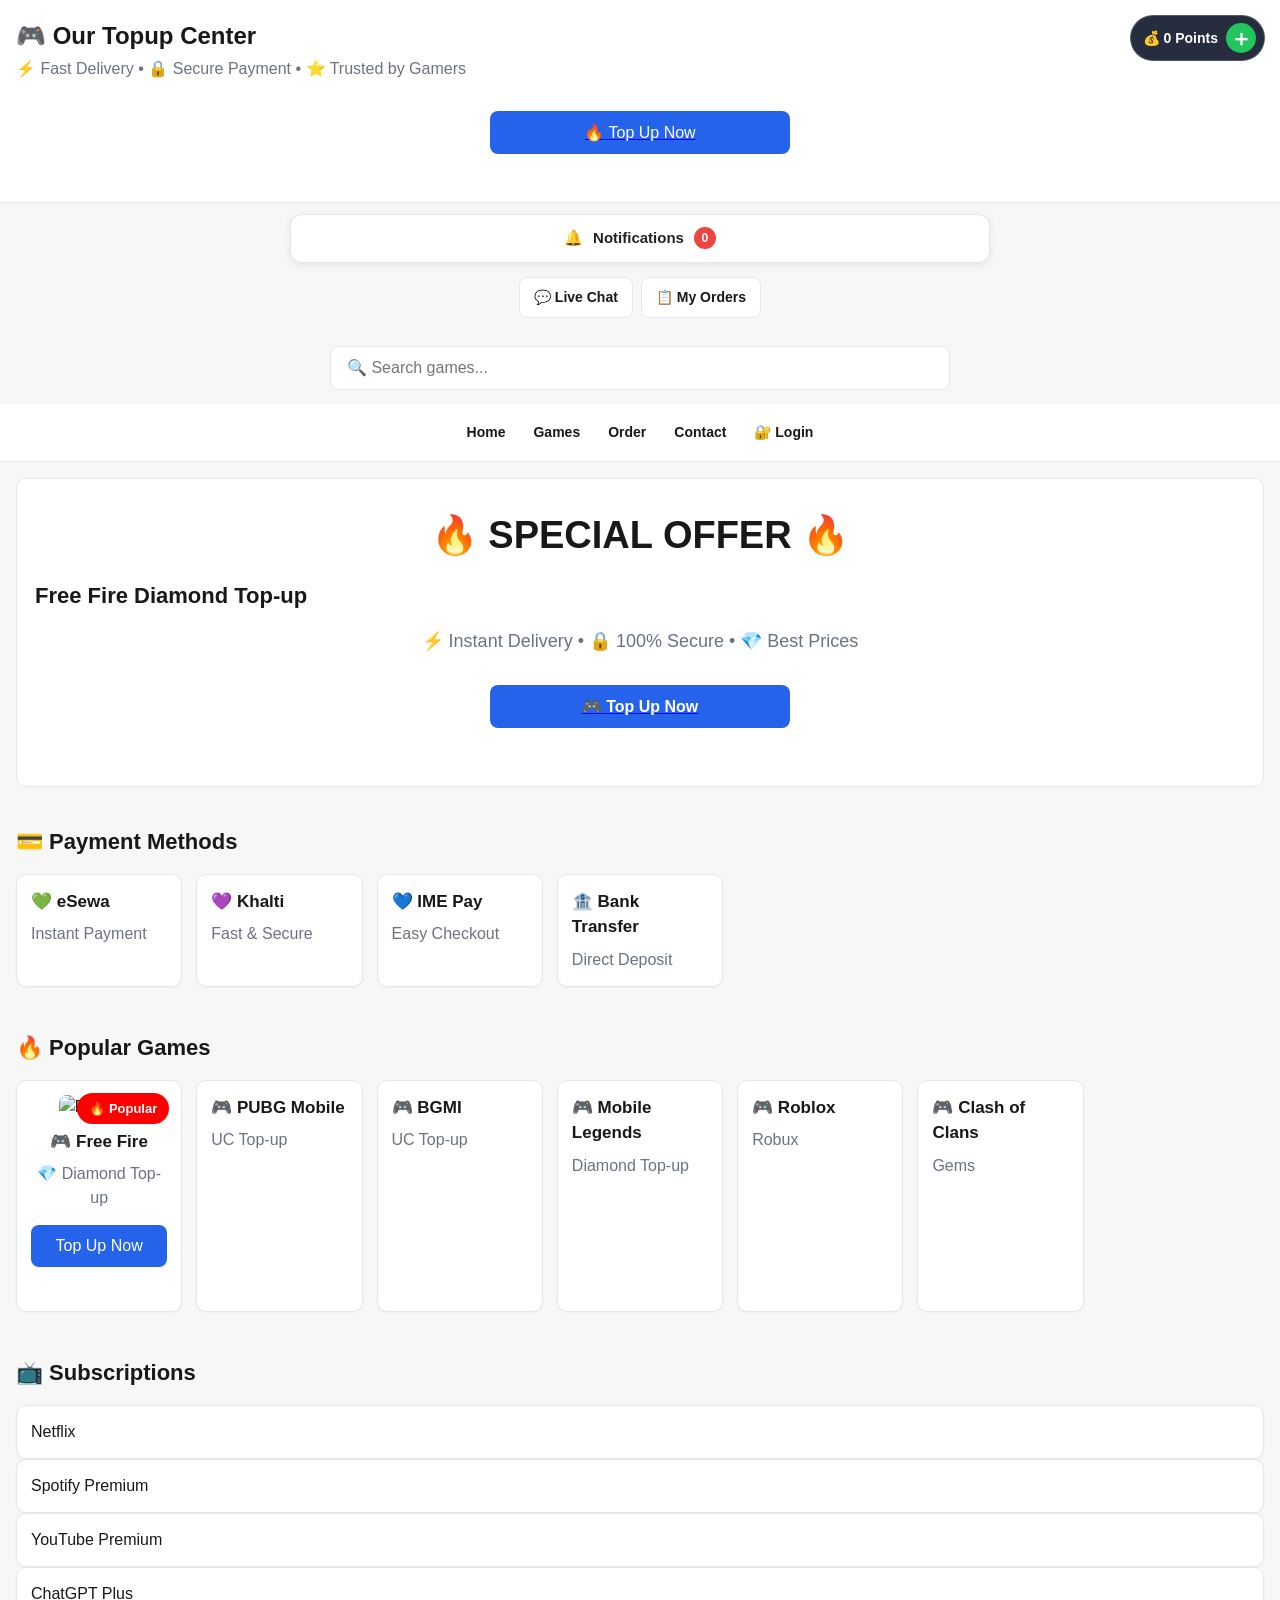
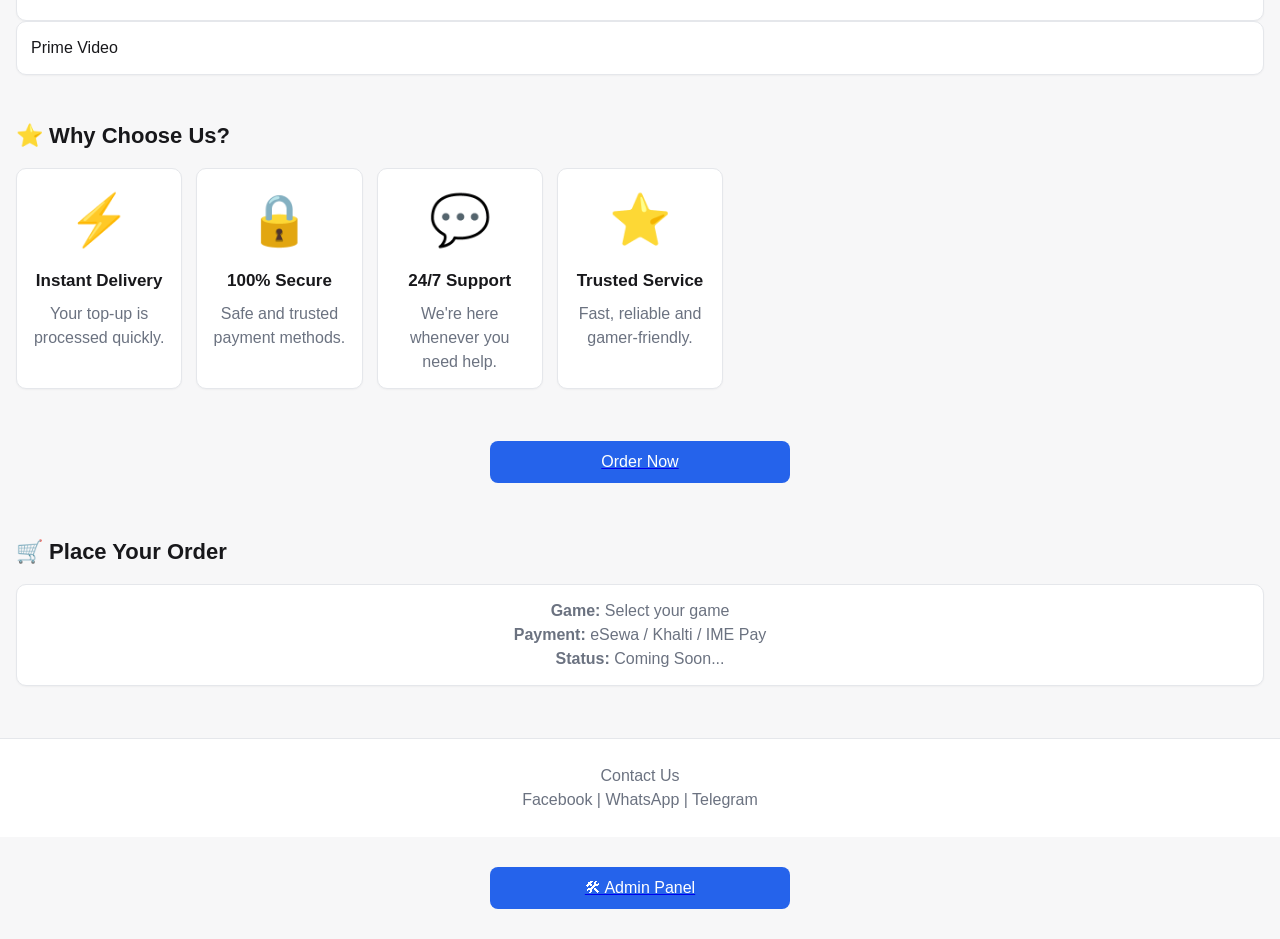
==== index.html @ d579436f "Add files via upload" ====
<!DOCTYPE html>
<html lang="en">
<head>
    <meta charset="UTF-8">
    <meta name="viewport" content="width=device-width, initial-scale=1.0">
    <title>Our Topup Center</title>
    <link rel="stylesheet" href="style.css">
</head>
<body>


  <header class="hero-header">

    <div class="points-wallet">
    <span>💰 <b id="pointsBalance">0</b> Points</span>
    <a href="add-points.html" class="points-add">＋</a>
    </div>
    <h1>🎮 Our Topup Center</h1>
    <p>⚡ Fast Delivery • 🔒 Secure Payment • ⭐ Trusted by Gamers</p>

    <a href="#games">
        <button class="hero-btn">🔥 Top Up Now</button>
    </a>
  </header>

  


<!-- NOTIFICATION BAR -->
<a href="notifications.html" class="notification-bar">
    🔔 <span id="notificationText">Notifications</span>
    <span id="notificationCount" class="notification-count">0</span>
</a>
  

  <div class="top-buttons">
    <a href="https://wa.me/9779748405157?text=Hello!%20I%20want%20to%20top%20up%20my%20game." class="btn" target="_blank">
💬 Live Chat
    </a>
  
    <a href="orders.html" class="btn">📋 My Orders</a>
  </div>
  <div class="search-box">
    <input type="text" placeholder="🔍 Search games...">
  </div>

<nav class="navbar">
    <a href="index.html">Home</a>
    <a href="#games">Games</a>
    <a href="#order">Order</a>
    <a href="#contact">Contact</a>
    <a href="login.html">🔐 Login</a>
  
</nav>

<section class="offer-banner">

<h1>🔥 SPECIAL OFFER 🔥</h1>

<h2>Free Fire Diamond Top-up</h2>

<p>⚡ Instant Delivery • 🔒 100% Secure • 💎 Best Prices</p>

<a href="freefire.html">
<button class="offer-btn">🎮 Top Up Now</button>
</a>

</section>
  

<section>
    <h2>💳 Payment Methods</h2>

    <div class="game-grid">

<div class="card">
<h3>💚 eSewa</h3>
<p>Instant Payment</p>
</div>

<div class="card">
<h3>💜 Khalti</h3>
<p>Fast & Secure</p>
</div>

<div class="card">
<h3>💙 IME Pay</h3>
<p>Easy Checkout</p>
</div>

<div class="card">
<h3>🏦 Bank Transfer</h3>
<p>Direct Deposit</p>
</div>

    </div>    
      
      
</section>

<section id="games">
    <h2>🔥 Popular Games</h2>

    <div class="game-grid">

  <a href="freefire.html" style="text-decoration:none;color:white;">

<div class="card game-card">

<span class="badge">🔥 Popular</span>

<img src="images/freefire.jpeg" alt="Free Fire">

<h3>🎮 Free Fire</h3>

<p>💎 Diamond Top-up</p>

<button class="topup-btn">Top Up Now</button>

</div>

  </a>

        <div class="card">
            <h3>🎮 PUBG Mobile</h3>
            <p>UC Top-up</p>
        </div>

        <div class="card">
            <h3>🎮 BGMI</h3>
            <p>UC Top-up</p>
        </div>

        <div class="card">
            <h3>🎮 Mobile Legends</h3>
            <p>Diamond Top-up</p>
        </div>

        <div class="card">
            <h3>🎮 Roblox</h3>
            <p>Robux</p>
        </div>

        <div class="card">
            <h3>🎮 Clash of Clans</h3>
            <p>Gems</p>
        </div>

    </div>
</section>

<section>
    <h2>📺 Subscriptions</h2>

    <div class="card">Netflix</div>
    <div class="card">Spotify Premium</div>
    <div class="card">YouTube Premium</div>
    <div class="card">ChatGPT Plus</div>
    <div class="card">Prime Video</div>
</section>

<section class="why-us">

<h2>⭐ Why Choose Us?</h2>

<div class="game-grid">

<div class="card">
<h1>⚡</h1>
<h3>Instant Delivery</h3>
<p>Your top-up is processed quickly.</p>
</div>

<div class="card">
<h1>🔒</h1>
<h3>100% Secure</h3>
<p>Safe and trusted payment methods.</p>
</div>

<div class="card">
<h1>💬</h1>
<h3>24/7 Support</h3>
<p>We're here whenever you need help.</p>
</div>

<div class="card">
<h1>⭐</h1>
<h3>Trusted Service</h3>
<p>Fast, reliable and gamer-friendly.</p>
</div>

</div>

</section>

  

<a href="#order">
    <button>Order Now</button>
</a>

<section id="order">
    <h2>🛒 Place Your Order</h2>

    <div class="card">
        <p><strong>Game:</strong> Select your game</p>
        <p><strong>Payment:</strong> eSewa / Khalti / IME Pay</p>
        <p><strong>Status:</strong> Coming Soon...</p>
    </div>
</section>

<footer id="contact">
    <p>Contact Us</p>
    <p>Facebook | WhatsApp | Telegram</p>
</footer>  
<a href="admin.html">
    <button>🛠 Admin Panel</button>
</a> 


<script src="https://cdn.jsdelivr.net/npm/@supabase/supabase-js@2"></script>

<script src="auth-guard.js"></script>

<script src="script.js"></script>
  
  <script src="notifications.js"></script>

  <script src="https://www.gstatic.com/firebasejs/8.10.1/firebase-app.js"></script>

  <script src="https://www.gstatic.com/firebasejs/8.10.1/firebase-firestore.js"></script>
<script src="firebase.js"></script>

</body>
</html>
---- style.css ----
/* Reset */
*{
    margin:0;
    padding:0;
    box-sizing:border-box;
    font-family:Arial, Helvetica, sans-serif;
}

/* Body */
body{
    background:
    linear-gradient(rgba(10,15,30,.95),rgba(10,15,30,.95)),
    url("https://images.unsplash.com/photo-1542751110-97427bbecf20?w=1600");
    background-size:cover;
    background-position:center;
    background-attachment:fixed;
    color:white;
}

/* Header */
header{
    background:linear-gradient(90deg,#2563eb,#7c3aed);
    text-align:center;
    padding:25px;
    box-shadow:0 0 15px rgba(0,0,0,.4);
}

header h1{
    font-size:32px;
}

header p{
    margin-top:8px;
    color:#ddd;
}

/* Search */
.search{
    padding:20px;
    text-align:center;
}

.search input{
    width:90%;
    max-width:500px;
    padding:14px;
    border:none;
    border-radius:10px;
    outline:none;
    font-size:16px;
}

/* Sections */
section{
    padding:20px;
}

section h2{
    margin-bottom:15px;
    color:#38bdf8;
}


/* Cards */

.card{
    background:rgba(30,41,59,.9);
    border:2px solid #334155;
    border-radius:18px;
    padding:20px;
    margin:15px 0;
    cursor:pointer;
    overflow:hidden;
    transition:transform .25s ease,border-color .25s ease;
}

.card:hover{
    transform:translateY(-5px);
    border-color:#38bdf8;
}

/* Button */
button{
    display:block;
    width:90%;
    max-width:300px;
    margin:30px auto;
    padding:15px;
    background:#22c55e;
    color:white;
    border:none;
    border-radius:12px;
    font-size:18px;
    cursor:pointer;
    transition:.3s;
}

button:hover{
    background:#16a34a;
    transform:scale(1.05);
}

/* Footer */
footer{
    text-align:center;
    background:#020617;
    padding:25px;
    margin-top:30px;
    color:#aaa;
}

/* Mobile */
@media(max-width:600px){

header h1{
    font-size:26px;
}

.card{
    font-size:15px;
}

button{
    font-size:16px;
}
}
/* Hero Section */
.hero{
    text-align:center;
    padding:40px 20px;
    background:#111827;
}

.hero h2{
    font-size:30px;
    color:#38bdf8;
    margin-bottom:10px;
}

.hero p{
    color:#cbd5e1;
    font-size:17px;
}
/* Game Grid */
.game-grid{
    display:grid;
    grid-template-columns:repeat(auto-fit,minmax(150px,1fr));
    gap:15px;
}

.card h3{
    margin-bottom:8px;
}

.card p{
    color:#cbd5e1;
}
#order{
    padding:20px;
}

#order .card{
    text-align:center;
}
/* Navigation Bar */

.navbar{
    display:flex;
    justify-content:center;
    gap:25px;
    background:rgba(17,24,39,.95);
    padding:18px;
    position:sticky;
    top:0;
    z-index:1000;
    box-shadow:none
}

.navbar a{
    color:white;
    text-decoration:none;
    font-weight:bold;
    padding:10px 18px;
    border-radius:10px;
    transition:.3s;
}


.navbar a:hover{
    background:#2563eb;
    color:white;
}

#uid{
    width:90%;
    max-width:400px;
    padding:15px;
    margin:15px;
    border:none;
    border-radius:10px;
    font-size:16px;
}
#payment{
    width:90%;
    max-width:400px;
    padding:15px;
    margin:15px;
    border:none;
    border-radius:10px;
    font-size:16px;
}
#paymentProof{
    width:90%;
    max-width:400px;
    margin:15px;
    padding:10px;
    background:white;
    border-radius:10px;
}
.package{
    cursor:pointer;
}

.package.selected{
    background:#22c55e;
    border:2px solid white;
}
.top-buttons{
    display:flex;
    justify-content:center;
    gap:15px;
    margin:20px 0;
    flex-wrap:wrap;
}

.btn{
    background:#ff9800;
    color:white;
    text-decoration:none;
    padding:12px 22px;
    border-radius:10px;
    font-weight:bold;
    transition:0.3s;
}

.btn:hover{
    background:#e68900;
    transform:scale(1.05);
}
.search-box{
    text-align:center;
    margin:20px;
}

.search-box input{
    width:90%;
    max-width:400px;
    padding:12px;
    border:2px solid #ff9800;
    border-radius:10px;
    font-size:16px;
    outline:none;
}
.complete{
    background:#22c55e;
    margin-top:10px;
}

.cancel{
    background:#ef4444;
    margin-top:10px;
}

.card img{
    width:100%;
    height:180px;
    object-fit:cover;
    border-radius:12px;
    margin-bottom:12px;
}

.card h3{
    font-size:20px;
    margin-bottom:8px;
}

.card p{
    color:#d1d5db;
}

section h2{
    text-align:center;
    font-size:30px;
    margin-bottom:25px;
    color:#38bdf8;
    text-shadow:none;
}

.game-grid{
    gap:20px;
}

.card h3{
    color:#fff;
}

.card p{
    color:#cbd5e1;
}


.offer-banner{
    background:linear-gradient(135deg,#ff6b00,#ff9800);
    color:white;
    text-align:center;
    padding:50px 20px;
    margin:25px;
    border-radius:20px;
    box-shadow:0 0 25px rgba(255,152,0,.6);
}

.offer-banner h1{
    font-size:38px;
    margin-bottom:15px;
}

.offer-banner h2{
    color:white;
    margin-bottom:15px;
}

.offer-banner p{
    font-size:18px;
    margin-bottom:25px;
}

.offer-btn{
    background:white;
    color:#ff6b00;
    padding:15px 35px;
    border:none;
    border-radius:30px;
    font-size:18px;
    font-weight:bold;
    cursor:pointer;
}

.offer-btn:hover{
    background:#ffe5c2;
}

.why-us h1{
    font-size:50px;
    margin-bottom:10px;
}

.why-us .card{
    text-align:center;
}


.game-card{
    position:relative;
    text-align:center;
}

.badge{
    position:absolute;
    top:12px;
    right:12px;
    background:red;
    color:white;
    padding:6px 12px;
    border-radius:20px;
    font-size:13px;
    font-weight:bold;
}

.topup-btn{
    width:90%;
    margin-top:15px;
    background:#ff9800;
    color:white;
    border:none;
    border-radius:10px;
    padding:12px;
    font-size:16px;
    cursor:pointer;
}

.topup-btn:hover{
    background:#ff6b00;
}

/* Submit Button */
#submitOrder{
    width:95%;
    max-width:420px;
    padding:18px;
    margin:25px auto;
    background:linear-gradient(90deg,#22c55e,#16a34a);
    color:white;
    border:none;
    border-radius:15px;
    font-size:20px;
    font-weight:bold;
    cursor:pointer;
    transition:0.3s;
    box-shadow:0 6px 20px rgba(34,197,94,.5);
}

#submitOrder:hover{
    transform:translateY(-3px);
    box-shadow:0 0 25px #22c55e;
}

/* Back Button */
.back-btn{
    width:95%;
    max-width:420px;
    padding:16px;
    margin:20px auto;
    background:linear-gradient(90deg,#2563eb,#1d4ed8);
    color:white;
    border:none;
    border-radius:15px;
    font-size:18px;
    font-weight:bold;
    cursor:pointer;
    transition:0.3s;
    box-shadow:0 6px 20px rgba(37,99,235,.5);
}

.back-btn:hover{
    transform:translateY(-3px);
    box-shadow:0 0 25px #3b82f6;
}

/* =========================================================
   CLEAN, SIMPLE STORE DESIGN
   Visual-only overrides — existing HTML/JS functionality
   is intentionally preserved.
   ========================================================= */

:root{
    --bg:#f7f7f8;
    --surface:#ffffff;
    --surface-2:#f1f2f4;
    --text:#18181b;
    --muted:#6b7280;
    --border:#e5e7eb;
    --accent:#2563eb;
    --accent-hover:#1d4ed8;
    --success:#16a34a;
    --danger:#dc2626;
}

html{
    scroll-behavior:smooth;
}

body{
    background:var(--bg) !important;
    color:var(--text) !important;
    font-family:Arial, Helvetica, sans-serif !important;
    background-image:none !important;
    background-attachment:initial !important;
    line-height:1.5;
}

header{
    background:var(--surface) !important;
    color:var(--text) !important;
    padding:18px 16px !important;
    box-shadow:0 1px 0 var(--border) !important;
    text-align:left !important;
}

header h1{
    font-size:24px !important;
    color:var(--text) !important;
}

header p{
    color:var(--muted) !important;
    margin-top:3px !important;
}

.navbar{
    background:var(--surface) !important;
    border-bottom:1px solid var(--border);
    padding:10px 12px !important;
    justify-content:center !important;
    gap:4px !important;
    position:sticky;
    top:0;
    z-index:1000;
    box-shadow:none !important;
}

.navbar a{
    color:var(--text) !important;
    padding:8px 12px !important;
    border-radius:7px !important;
    font-weight:600;
    font-size:14px;
}

.navbar a:hover{
    background:var(--surface-2) !important;
    color:var(--text) !important;
}

.search,
.search-box{
    padding:14px 16px !important;
    margin:0 !important;
    text-align:center;
}

.search input,
.search-box input{
    width:100% !important;
    max-width:620px !important;
    padding:12px 16px !important;
    border:1px solid var(--border) !important;
    border-radius:8px !important;
    background:var(--surface) !important;
    color:var(--text) !important;
    box-shadow:none !important;
}

section{
    padding:22px 16px !important;
}

section h2{
    color:var(--text) !important;
    text-shadow:none !important;
    font-size:22px !important;
    text-align:left !important;
    margin-bottom:16px !important;
}

.hero{
    background:var(--surface) !important;
    padding:28px 16px !important;
    text-align:center !important;
    border-bottom:1px solid var(--border);
}

.hero h2{
    color:var(--text) !important;
    font-size:28px !important;
}

.hero p{
    color:var(--muted) !important;
}

.game-grid{
    grid-template-columns:repeat(auto-fill,minmax(145px,1fr)) !important;
    gap:14px !important;
}

.card{
    background:var(--surface) !important;
    color:var(--text) !important;
    border:1px solid var(--border) !important;
    border-radius:10px !important;
    padding:14px !important;
    margin:0 !important;
    box-shadow:0 1px 2px rgba(0,0,0,.04) !important;
    transition:box-shadow .18s ease, transform .18s ease !important;
}

.card:hover{
    transform:translateY(-2px) !important;
    border-color:var(--border) !important;
    box-shadow:0 4px 12px rgba(0,0,0,.08) !important;
}

.card img{
    height:150px !important;
    border-radius:8px !important;
    margin-bottom:10px !important;
}

.card h3{
    color:var(--text) !important;
    font-size:17px !important;
}

.card p{
    color:var(--muted) !important;
}

.top-buttons{
    margin:14px 0 !important;
    gap:8px !important;
}

.btn{
    background:var(--surface) !important;
    color:var(--text) !important;
    border:1px solid var(--border) !important;
    border-radius:8px !important;
    padding:9px 14px !important;
    font-size:14px;
}

.btn:hover{
    background:var(--surface-2) !important;
    color:var(--text) !important;
    transform:none !important;
}

button{
    background:var(--accent) !important;
    border-radius:8px !important;
    box-shadow:none !important;
    font-size:16px !important;
    padding:12px 16px !important;
}

button:hover{
    background:var(--accent-hover) !important;
    transform:none !important;
}

.topup-btn{
    background:var(--accent) !important;
    border-radius:8px !important;
    box-shadow:none !important;
    width:100% !important;
}

.offer-banner{
    background:var(--surface) !important;
    color:var(--text) !important;
    border:1px solid var(--border);
    border-radius:10px !important;
    box-shadow:none !important;
    margin:16px !important;
    padding:28px 18px !important;
}

.offer-banner h1,
.offer-banner h2{
    color:var(--text) !important;
}

.offer-banner p{
    color:var(--muted) !important;
}

.offer-btn{
    background:var(--accent) !important;
    color:white !important;
    border-radius:8px !important;
}

#uid,
#payment,
#paymentProof{
    width:100% !important;
    max-width:420px !important;
    margin:8px 0 !important;
    padding:12px !important;
    border:1px solid var(--border) !important;
    border-radius:8px !important;
    background:var(--surface) !important;
    color:var(--text) !important;
}

.package{
    margin-bottom:10px !important;
    text-align:left;
}

.package.selected{
    background:#eff6ff !important;
    border:2px solid var(--accent) !important;
    color:var(--text) !important;
}

#submitOrder{
    background:var(--success) !important;
    border-radius:8px !important;
    box-shadow:none !important;
    max-width:420px !important;
}

#submitOrder:hover{
    background:#15803d !important;
    box-shadow:none !important;
}

.back-btn{
    background:var(--surface) !important;
    color:var(--text) !important;
    border:1px solid var(--border) !important;
    box-shadow:none !important;
}

footer{
    background:var(--surface) !important;
    border-top:1px solid var(--border);
    color:var(--muted) !important;
}

@media(max-width:600px){
    header h1{
        font-size:22px !important;
    }

    .navbar{
        overflow-x:auto;
        justify-content:flex-start !important;
        white-space:nowrap;
    }

    .navbar a{
        flex:0 0 auto;
    }

    section{
        padding:18px 12px !important;
    }

    .game-grid{
        grid-template-columns:repeat(2,minmax(0,1fr)) !important;
        gap:10px !important;
    }

    .card img{
        height:125px !important;
    }

    .card{
        padding:10px !important;
    }

    .card h3{
        font-size:15px !important;
    }
}

/* ==============================
   NOTIFICATION BAR
============================== */

.notification-bar {
    display: flex;
    align-items: center;
    justify-content: center;
    gap: 10px;

    width: calc(100% - 30px);
    max-width: 700px;

    margin: 12px auto;
    padding: 12px 18px;

    background: #ffffff;
    color: #222;

    border: 1px solid #e5e7eb;
    border-radius: 12px;

    text-decoration: none;
    font-size: 15px;
    font-weight: 600;

    box-shadow: 0 2px 8px rgba(0,0,0,0.08);

    transition: 0.2s ease;
}

.notification-bar:hover {
    transform: translateY(-1px);
    box-shadow: 0 4px 12px rgba(0,0,0,0.12);
}

.notification-count {
    min-width: 22px;
    height: 22px;

    display: inline-flex;
    align-items: center;
    justify-content: center;

    padding: 0 6px;

    background: #ef4444;
    color: white;

    border-radius: 50px;

    font-size: 12px;
    font-weight: bold;
}

@media (max-width: 600px) {
    .notification-bar {
        width: calc(100% - 20px);
        padding: 11px 14px;
        font-size: 14px;
    }
}

/* POINTS WALLET */
.hero-header {
    position: relative;
}

.points-wallet {
    position: absolute;
    top: 15px;
    right: 15px;

    display: flex;
    align-items: center;
    gap: 8px;

    background: rgba(15, 23, 42, 0.9);
    border: 1px solid rgba(255,255,255,0.2);
    border-radius: 30px;
    padding: 7px 8px 7px 12px;

    color: white;
    font-size: 14px;
    font-weight: bold;
}

.points-add {
    width: 30px;
    height: 30px;

    display: flex;
    align-items: center;
    justify-content: center;

    background: #22c55e;
    color: white;

    border-radius: 50%;
    text-decoration: none;

    font-size: 22px;
    font-weight: bold;
}

.points-add:hover {
    transform: scale(1.08);
}

/* =========================================
   PROFESSIONAL LOGIN PAGE
========================================= */

.login-container {
    min-height: 100vh;
    display: flex;
    align-items: center;
    justify-content: center;
    padding: 20px;
    background:
        radial-gradient(circle at top, rgba(37,99,235,.25), transparent 40%),
        #0f172a;
}

.login-card {
    width: 100%;
    max-width: 420px;
    padding: 35px 28px;
    background: rgba(30,41,59,.96);
    border: 1px solid rgba(255,255,255,.12);
    border-radius: 22px;
    box-shadow: 0 20px 60px rgba(0,0,0,.45);
    text-align: center;
}

.login-logo {
    width: 70px;
    height: 70px;
    margin: 0 auto 18px;
    display: flex;
    align-items: center;
    justify-content: center;
    background: linear-gradient(135deg,#2563eb,#7c3aed);
    border-radius: 20px;
    font-size: 34px;
    box-shadow: 0 10px 30px rgba(37,99,235,.3);
}

.login-card h1 {
    margin-bottom: 8px;
    color: white;
    font-size: 25px;
}

.login-subtitle {
    color: #94a3b8;
    margin-bottom: 28px;
}


/* GOOGLE BUTTON */

.google-login {
    width: 100%;
    height: 52px;
    border: 1px solid #cbd5e1;
    border-radius: 10px;
    background: white;
    color: #1e293b;
    font-size: 16px;
    font-weight: 600;
    cursor: pointer;
    display: flex;
    align-items: center;
    justify-content: center;
    gap: 12px;
    transition: .2s;
}

.google-login:hover {
    transform: translateY(-1px);
    box-shadow: 0 8px 20px rgba(0,0,0,.25);
}

.google-icon {
    width: 22px;
    height: 22px;
    display: flex;
    align-items: center;
    justify-content: center;
    font-weight: bold;
    font-size: 20px;
}


/* DIVIDER */

.login-divider {
    display: flex;
    align-items: center;
    gap: 12px;
    margin: 25px 0;
    color: #64748b;
}

.login-divider::before,
.login-divider::after {
    content: "";
    flex: 1;
    height: 1px;
    background: #334155;
}


/* INPUTS */

.login-card input {
    width: 100%;
    height: 50px;
    margin-bottom: 12px;
    padding: 0 15px;
    border: 1px solid #334155;
    border-radius: 10px;
    background: #0f172a;
    color: white;
    font-size: 15px;
    outline: none;
}

.login-card input:focus {
    border-color: #2563eb;
    box-shadow: 0 0 0 3px rgba(37,99,235,.15);
}


/* EMAIL LOGIN */

.email-login {
    width: 100%;
    height: 50px;
    border: none;
    border-radius: 10px;
    background: linear-gradient(90deg,#2563eb,#7c3aed);
    color: white;
    font-size: 15px;
    font-weight: bold;
    cursor: pointer;
}


/* CREATE ACCOUNT */

.signup-button {
    width: 100%;
    margin-top: 12px;
    height: 48px;
    border: 1px solid #475569;
    border-radius: 10px;
    background: transparent;
    color: white;
    font-size: 15px;
    cursor: pointer;
}

.signup-button:hover {
    background: #334155;
}


/* MESSAGE */

#message {
    margin-top: 18px;
    font-size: 14px;
    line-height: 1.5;
}


/* MOBILE */

@media (max-width: 480px) {

    .login-card {
        padding: 30px 20px;
        border-radius: 18px;
    }

    .login-card h1 {
        font-size: 22px;
    }

}
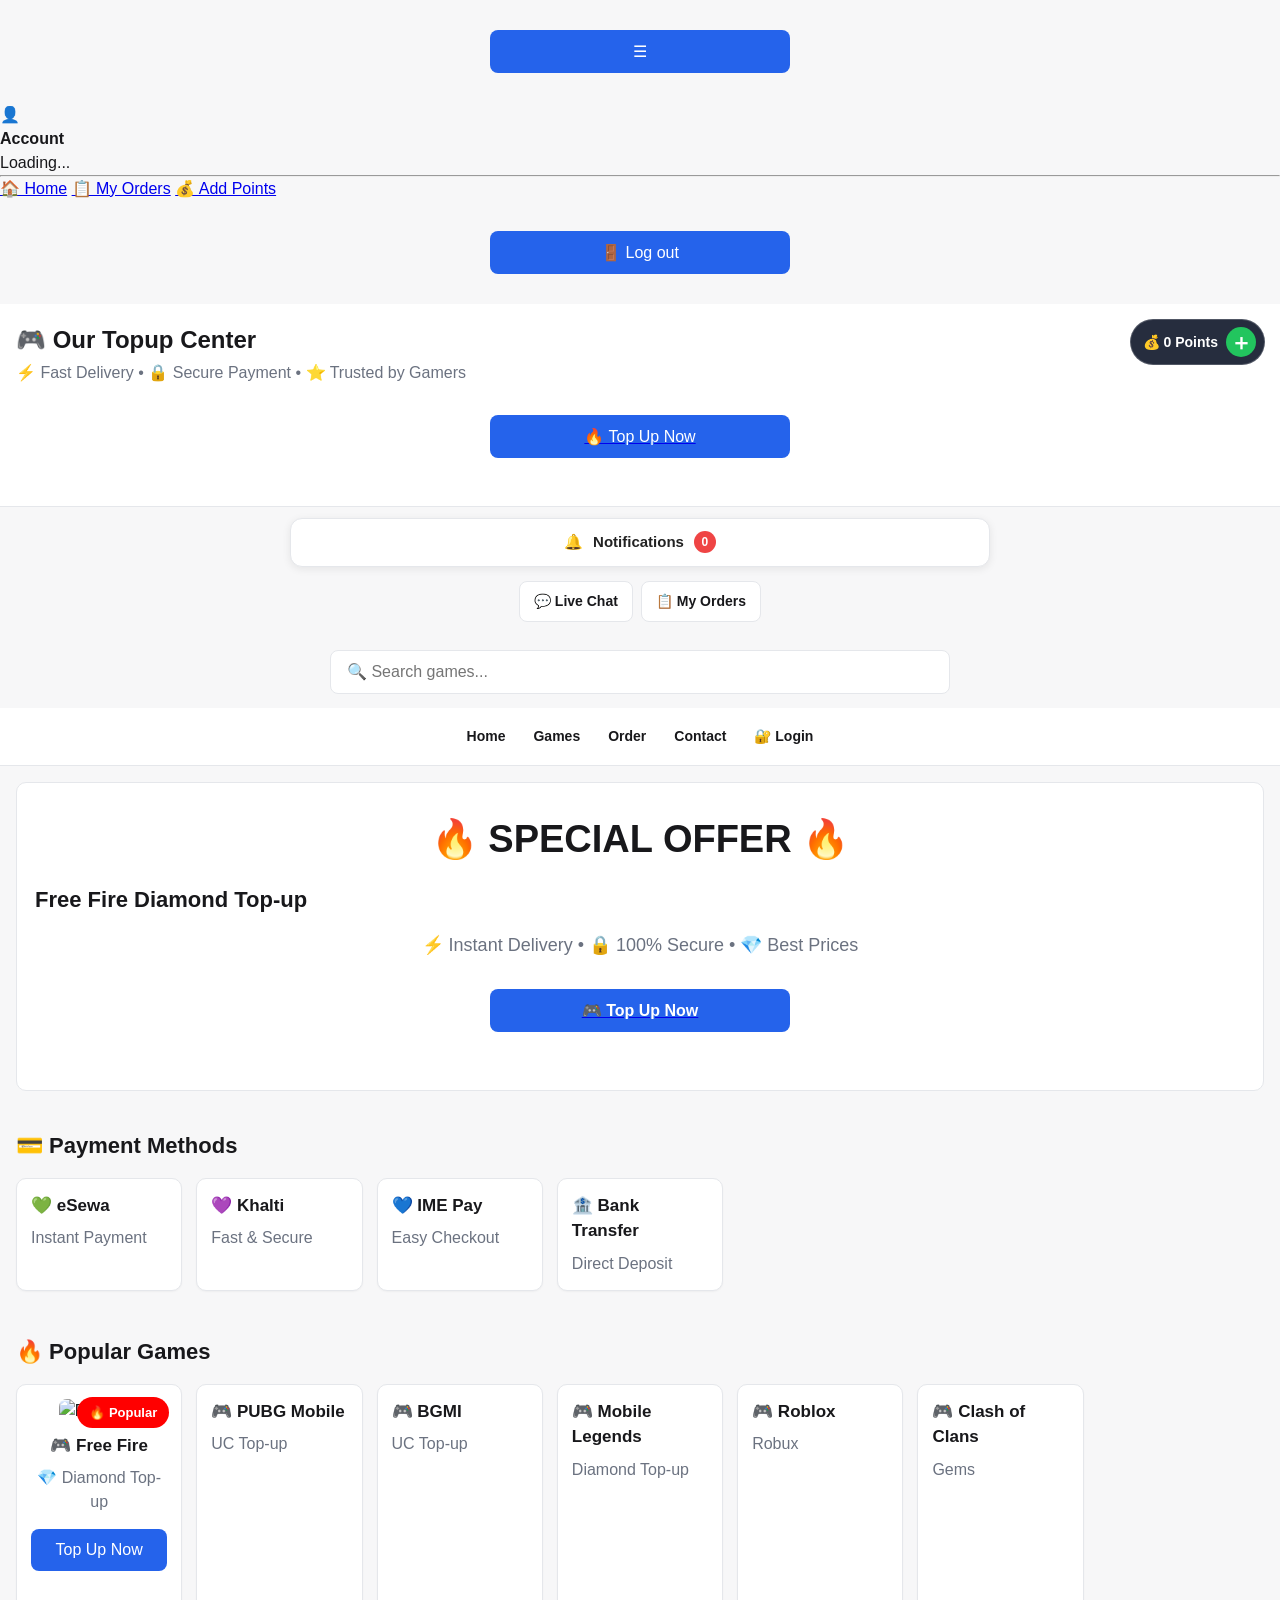
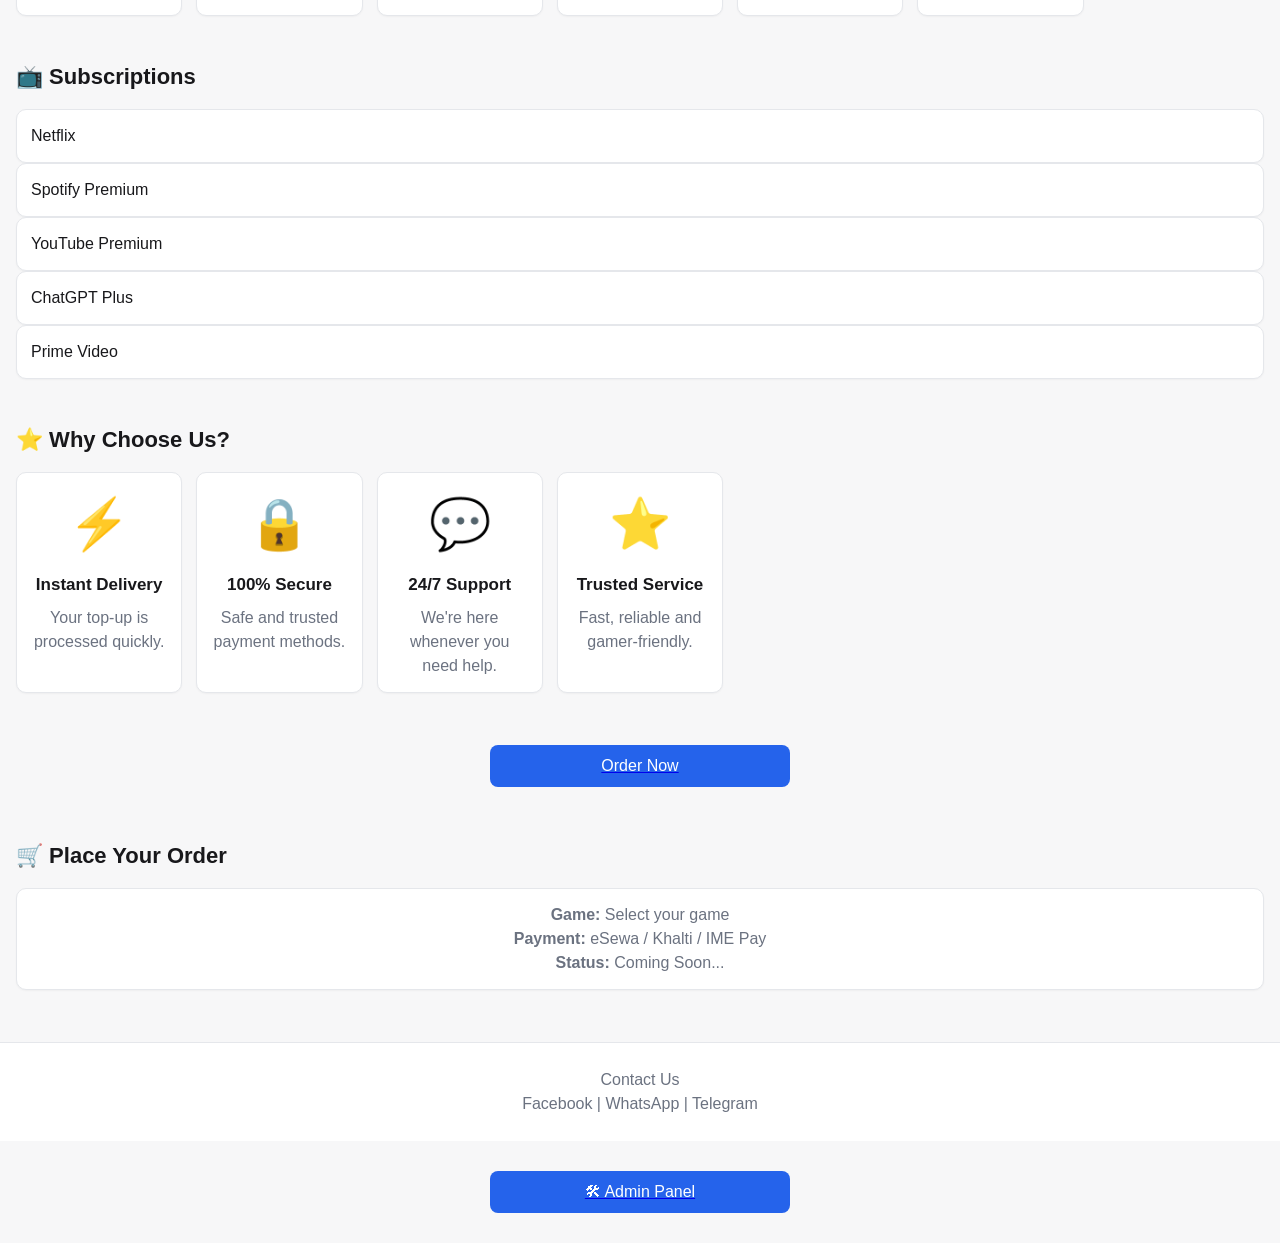
==== commit f909de42: "Add files via upload" ====
--- a/index.html
+++ b/index.html
@@ -7,6 +7,30 @@
     <link rel="stylesheet" href="style.css">
 </head>
 <body>
+  <button id="menuButton" class="menu-button">☰</button>
+
+<div id="sideMenu" class="side-menu">
+
+    <div class="menu-header">
+        <div class="user-icon">👤</div>
+
+        <div>
+            <b id="loggedUserName">Account</b>
+            <p id="loggedUserEmail">Loading...</p>
+        </div>
+    </div>
+
+    <hr>
+
+    <a href="index.html">🏠 Home</a>
+    <a href="orders.html">📋 My Orders</a>
+    <a href="add-points.html">💰 Add Points</a>
+
+    <button id="logoutButton" class="logout-button">
+        🚪 Log out
+    </button>
+
+</div>
 
 
   <header class="hero-header">
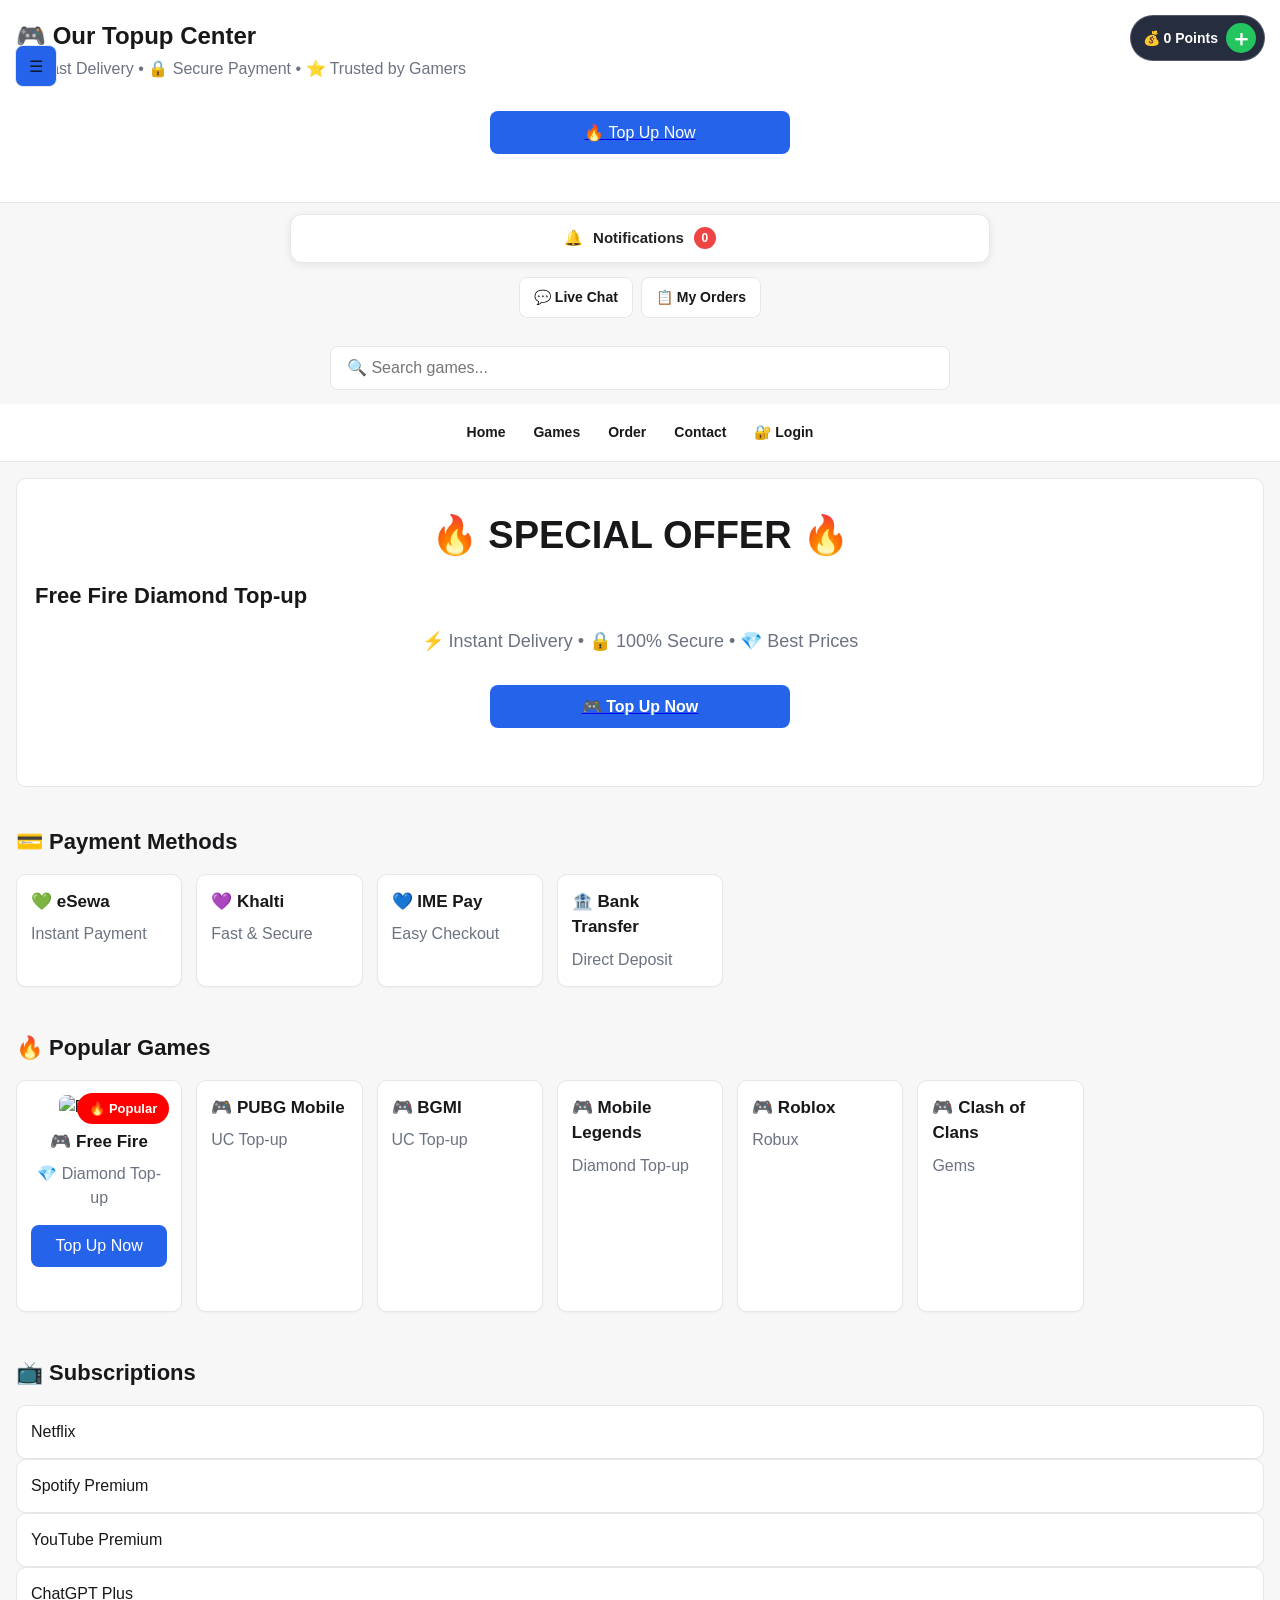
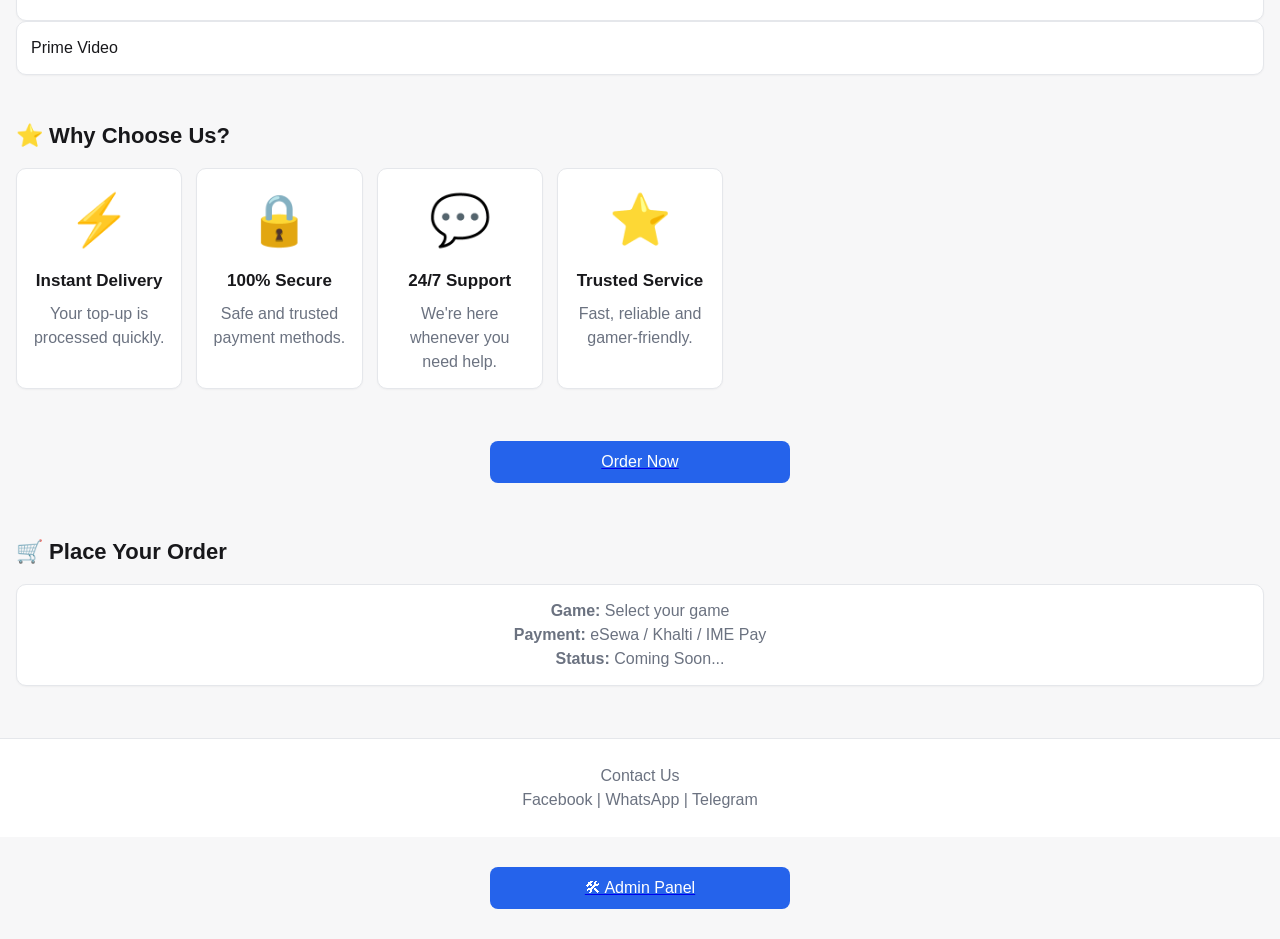
==== commit a7923ace: "Add files via upload" ====
--- a/index.html
+++ b/index.html
@@ -7,30 +7,13 @@
     <link rel="stylesheet" href="style.css">
 </head>
 <body>
-  <button id="menuButton" class="menu-button">☰</button>
-
-<div id="sideMenu" class="side-menu">
-
-    <div class="menu-header">
-        <div class="user-icon">👤</div>
-
-        <div>
-            <b id="loggedUserName">Account</b>
-            <p id="loggedUserEmail">Loading...</p>
-        </div>
-    </div>
-
-    <hr>
-
-    <a href="index.html">🏠 Home</a>
-    <a href="orders.html">📋 My Orders</a>
-    <a href="add-points.html">💰 Add Points</a>
-
-    <button id="logoutButton" class="logout-button">
-        🚪 Log out
-    </button>
-
-</div>
+
+  <button class="account-menu-button" onclick="window.location.href='account.html'">
+    ☰
+  </button>
+    
+
+
 
 
   <header class="hero-header">
--- a/style.css
+++ b/style.css
@@ -1037,4 +1037,44 @@
         font-size: 22px;
     }
 
+}
+
+/* Professional Account Menu Button */
+.account-menu-button {
+    position: fixed;
+    top: 15px;
+    left: 15px;
+
+    width: 42px;
+    height: 42px;
+
+    background: #ffffff;
+    color: #111827;
+
+    border: 1px solid #e5e7eb;
+    border-radius: 10px;
+
+    font-size: 22px;
+    font-weight: 500;
+
+    display: flex;
+    align-items: center;
+    justify-content: center;
+
+    cursor: pointer;
+
+    box-shadow: 0 2px 8px rgba(0,0,0,0.08);
+
+    z-index: 9999;
+
+    transition: 0.2s ease;
+}
+
+.account-menu-button:hover {
+    background: #f3f4f6;
+    transform: scale(1.03);
+}
+
+.account-menu-button:active {
+    transform: scale(0.96);
 }
